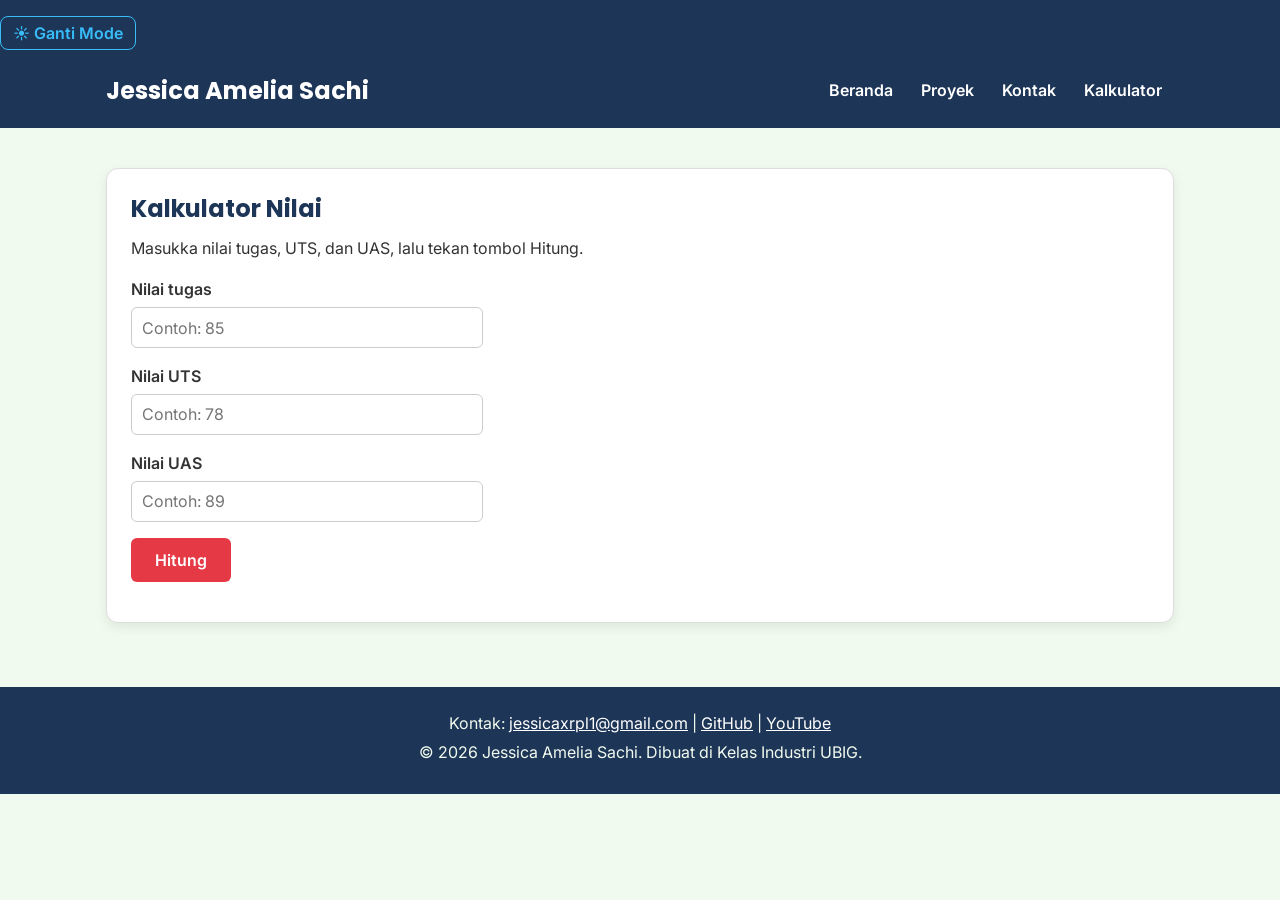
==== kalkulator.html @ 443a861c "feat: tambah latihan javascript dasar" ====
<!DOCTYPE html>
<html lang="id">
<head>
  <meta charset="UTF-8">
  <meta name="viewport" content="width=device-width, initial-scale=1.0">
  <title>Jessica Amelia Sachi | Kalkulator</title>
  <link rel="icon" href="img/foto-profil.png">
  <link rel="preconnect" href="https://fonts.googleapis.com">
  <link rel="preconnect" href="https://fonts.gstatic.com" crossorigin>
  <link href="https://fonts.googleapis.com/css2?family=Inter:wght@400;600&family=Poppins:wght@600;700&display=swap" rel="stylesheet">
  <link rel="stylesheet" href="css/style.css">
  <script src="js/kalkulator.js" defer></script>
</head>
<body>
  <header>
           <button id="btnToggleTema" class="btn-tema" type="button">☀ Ganti Mode</button>
      <script src="js/tema.js" defer></script>
    <div class="container navbar">
      <h1>Jessica Amelia Sachi</h1>
      <nav class="menu-laptop">
        <ul>
          <li><a href="index.html">Beranda</a></li>
          <li><a href="proyek.html">Proyek</a></li>
          <li><a href="kontak.html">Kontak</a></li>
          <li><a href="kalkulator.html">Kalkulator</a></li>
        </ul>
      </nav>
      <!-- Tantangan: menu ponsel yang bisa dibuka-tutup -->
      <details class="menu-ponsel">
        <summary>Menu</summary>
        <nav>
          <ul>
            <li><a href="index.html">Beranda</a></li>
            <li><a href="proyek.html">Proyek</a></li>
            <li><a href="kontak.html">Kontak</a></li>
            <li><a href="kalkulator.html">Kalkulator</a></li>
          </ul>
        </nav>
      </details>
    </div>
  </header>

  <main>
    <div class="container">
      <section class="kartu">
        <h2>Kalkulator Nilai</h2>
        <p>Masukka nilai tugas, UTS, dan UAS, lalu tekan tombol Hitung.</p>

        <form>
          <p>
            <label for="nama">Nilai tugas</label><br>
            <input type="text" id="nama" name="nilai tugas" placeholder="Contoh: 85" required>
          </p>
          <p>
            <label for="email">Nilai UTS</label><br>
            <input type="text" id="email" name="nilai uts" placeholder="Contoh: 78" required>
          </p>
          <p>
            <label for="hp">Nilai UAS</label><br>
            <input type="text" id="hp" name="nilai uas" placeholder="Contoh: 89" required>
          </p>
          <p>
          <button type="submit">Hitung</button>
        </form>
      </section>
    </div>
  </main>

  <footer>
    <p>Kontak: <a href="mailto:jessicaxrpl1@gmail.com">jessicaxrpl1@gmail.com</a> |
      <a href="https://github.com/jessicaxrpl1-ops" target="_blank">GitHub</a> |
      <a href="https://www.youtube.com/@jeasha_4rdv" target="_blank">YouTube</a></p>
    <p>&copy; 2026 Jessica Amelia Sachi. Dibuat di Kelas Industri UBIG.</p>
  </footer>
  <script src="js/kalkulator.js" defer></script>
</body>
</html>
---- css/style.css ----
/* Gaya portofolio Andi Pratama
   Palet: #1D3557 (utama), #E63946 (aksen), #F1FAEE (latar)
   Huruf: Poppins (judul), Inter (isi)
   Tata letak: mobile first, titik ubah 768px (tablet) dan 1024px (laptop) */

/* 1. Reset */
* {
  box-sizing: border-box;
  margin: 0;
}

img {
  max-width: 100%;
  height: auto;
}

/* 2. Dasar halaman: warna dan huruf */
body {
  font-family: "Inter", Arial, sans-serif;
  font-size: 1rem;
  line-height: 1.6;
  color: #333333;
  background-color: #F1FAEE;
}

h1, h2, h3 {
  font-family: "Poppins", Arial, sans-serif;
  color: #1D3557;
  line-height: 1.3;
}

h2 {
  margin-bottom: 0.75rem;
}

p, ul, ol {
  margin-bottom: 1rem;
}

a {
  color: #E63946;
}

/* 3. Wadah, header, dan menu */
.container {
  max-width: 1100px;
  margin: 0 auto;
  padding: 0 1rem;
}

header {
  background-color: #1D3557;
  color: #FFFFFF;
  padding: 1rem 0;
}

header h1 {
  color: #FFFFFF;
  font-size: 1.5rem;
}

.navbar {
  display: flex;
  flex-wrap: wrap;
  justify-content: space-between;
  align-items: center;
  gap: 0.5rem;
}

nav ul {
  display: flex;
  gap: 0.25rem;
  padding: 0;
  margin: 0;
  list-style: none;
}

nav a {
  display: inline-block;
  padding: 0.5rem 0.75rem;
  border-radius: 6px;
  color: #FFFFFF;
  font-weight: 600;
  text-decoration: none;
}

/* Tantangan: menu ponsel buka-tutup dengan details */
.menu-laptop {
  display: none;
}

.menu-ponsel summary {
  padding: 0.5rem 0.75rem;
  border: 1px solid #FFFFFF;
  border-radius: 6px;
  font-weight: 600;
  cursor: pointer;
}

.menu-ponsel ul {
  flex-direction: column;
  margin-top: 0.5rem;
}

/* 4. Isi utama, hero, dan kartu */
main {
  padding: 1.5rem 0;
}

.hero {
  display: flex;
  flex-direction: column;
  align-items: center;
  gap: 1.5rem;
  padding: 1rem 0 2rem;
  text-align: center;
}

.hero img {
  border: 4px solid #E63946;
  border-radius: 50%;
}

.hero h2 {
  font-size: 2rem;
}

.tombol {
  display: inline-block;
  padding: 0.75rem 1.5rem;
  border-radius: 6px;
  background-color: #E63946;
  color: #FFFFFF;
  font-weight: 600;
  text-decoration: none;
}

.kartu {
  background-color: #FFFFFF;
  padding: 1rem;
  margin-bottom: 1.5rem;
  border: 1px solid #DDDDDD;
  border-radius: 12px;
  box-shadow: 0 4px 12px rgba(0, 0, 0, 0.08);
}

.daftar-kartu {
  display: flex;
  flex-wrap: wrap;
  gap: 1.5rem;
  margin-bottom: 1.5rem;
}

.daftar-kartu .kartu {
  flex: 1 1 280px;
  margin-bottom: 0;
}

article img {
  border-radius: 8px;
  border: 1px solid #DDDDDD;
}

/* 5. Tabel */
table {
  border-collapse: collapse;
}

caption {
  font-weight: 600;
  text-align: left;
  margin-bottom: 0.5rem;
}

th, td {
  border: 1px solid #CCCCCC;
  padding: 0.5rem 0.75rem;
  text-align: left;
}

th {
  background-color: #1D3557;
  color: #FFFFFF;
}

/* 6. Form */
label {
  font-weight: 600;
}

input, select, textarea {
  width: 100%;
  max-width: 22rem;
  padding: 0.6rem;
  margin-top: 0.25rem;
  border: 1px solid #CCCCCC;
  border-radius: 6px;
  font-family: inherit;
  font-size: 1rem;
}

button {
  padding: 0.75rem 1.5rem;
  border: none;
  border-radius: 6px;
  background-color: #E63946;
  color: #FFFFFF;
  font-family: inherit;
  font-size: 1rem;
  font-weight: 600;
  cursor: pointer;
}

/* 7. Footer */
footer {
  background-color: #1D3557;
  color: #F1FAEE;
  text-align: center;
  padding: 1.5rem;
}

footer p {
  margin-bottom: 0.25rem;
}

footer a {
  color: #FFFFFF;
}

/* 8. Tablet: lebar layar 768px ke atas */
@media (min-width: 768px) {
  .menu-laptop {
    display: block;
  }

  .menu-ponsel {
    display: none;
  }

  .hero {
    flex-direction: row;
    padding: 2rem 0 3rem;
    text-align: left;
  }

  .kartu {
    padding: 1.5rem;
  }
}

/* 9. Laptop: lebar layar 1024px ke atas */
@media (min-width: 1024px) {
  main {
    padding: 2.5rem 0;
  }

  .hero {
    gap: 3rem;
  }

  .hero h2 {
    font-size: 2.75rem;
  }
}
/* 8. Kalkulator */
label {
  font-weight: 600;
}

input, select, textarea {
  width: 100%;
  max-width: 22rem;
  padding: 0.6rem;
  margin-top: 0.25rem;
  border: 1px solid #CCCCCC;
  border-radius: 6px;
  font-family: inherit;
  font-size: 1rem;
}

button {
  padding: 0.75rem 1.5rem;
  border: none;
  border-radius: 6px;
  background-color: #E63946;
  color: #FFFFFF;
  font-family: inherit;
  font-size: 1rem;
  font-weight: 600;
  cursor: pointer;
}
/* ===== CSS Tombol Toggle ===== */
.btn-tema {
  background: transparent;
  border: 1px solid #38bdf8;
  color: #38bdf8;
  padding: 6px 12px;
  border-radius: 8px;
  cursor: pointer;
  margin-bottom: 20px;
  transition: 0.3s;
}

.btn-tema:hover {
  background: #1d3557;
  color: #ffffff;
}
/* ===== CSS Light Mode (State) ===== */
/* Ketika body memiliki class .light-mode, timpa warna aslinya */
body.light-mode {
  background-color: #ffffff;
  color: #a8abb3;
}
body.light-mode .profile-card {
  background-color: #ffffff;
  border-color: #90949a;
  box-shadow: 0 10px 25px #2f537a;
}
body.light-mode .student-name {
  color: #126293;
}
body.light-mode .card-aside {
  border-color: #cbd5e1;
}
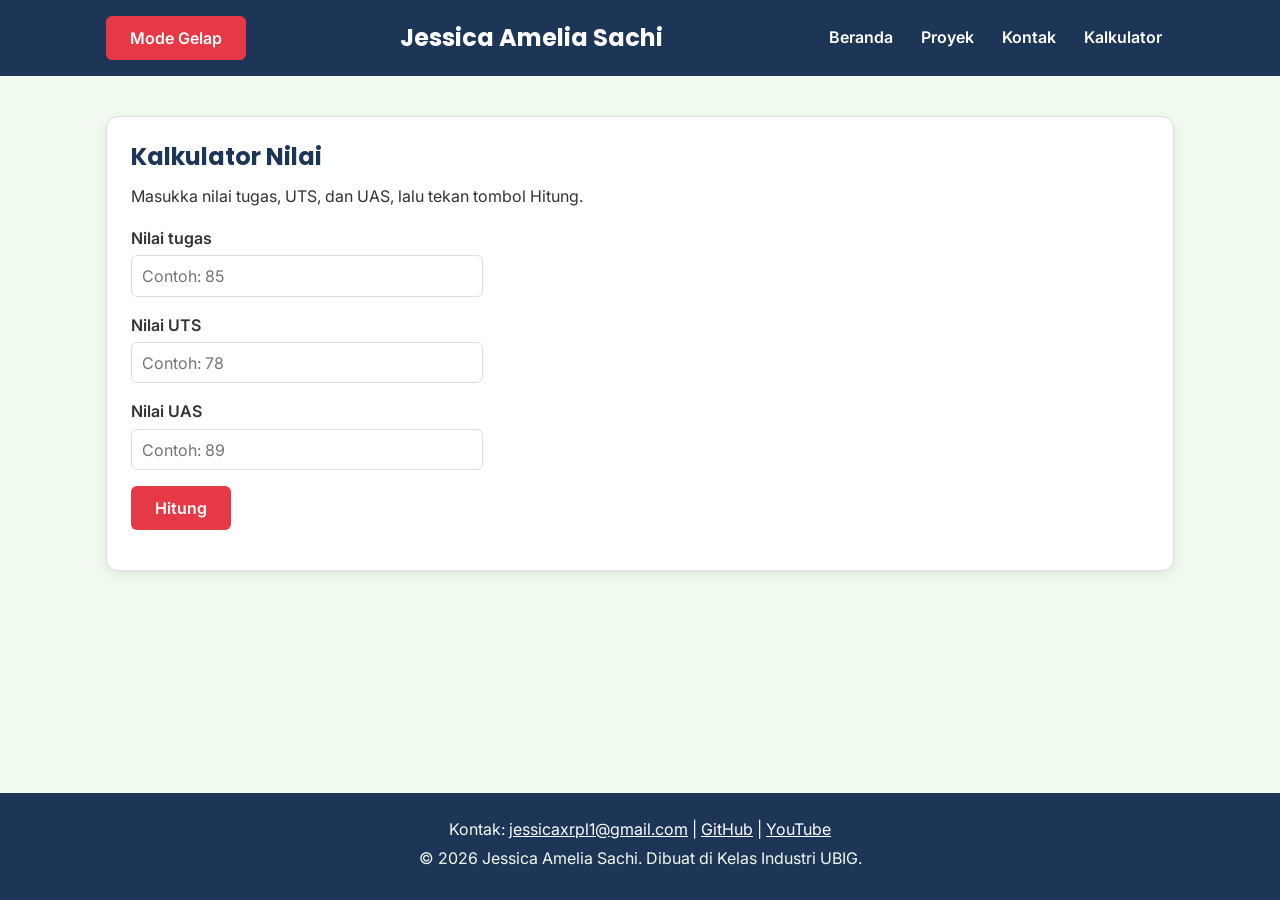
==== commit 9fc6cb9e: "feat:  tambah keahlian dinamis, mode gelap, dan filter proyek" ====
--- a/kalkulator.html
+++ b/kalkulator.html
@@ -10,12 +10,13 @@
   <link href="https://fonts.googleapis.com/css2?family=Inter:wght@400;600&family=Poppins:wght@600;700&display=swap" rel="stylesheet">
   <link rel="stylesheet" href="css/style.css">
   <script src="js/kalkulator.js" defer></script>
+  <script src="js/tema.js" defer></script>
 </head>
 <body>
   <header>
-           <button id="btnToggleTema" class="btn-tema" type="button">☀ Ganti Mode</button>
       <script src="js/tema.js" defer></script>
     <div class="container navbar">
+        <button type="button" id="tombol-tema" class="tombol tema">Mode Gelap</button>
       <h1>Jessica Amelia Sachi</h1>
       <nav class="menu-laptop">
         <ul>
@@ -49,19 +50,20 @@
         <form>
           <p>
             <label for="nama">Nilai tugas</label><br>
-            <input type="text" id="nama" name="nilai tugas" placeholder="Contoh: 85" required>
+            <input type="text" id="nama" name="nilai_tugas" placeholder="Contoh: 85" required>
           </p>
           <p>
             <label for="email">Nilai UTS</label><br>
-            <input type="text" id="email" name="nilai uts" placeholder="Contoh: 78" required>
+            <input type="text" id="email" name="nilai_uts" placeholder="Contoh: 78" required>
           </p>
           <p>
             <label for="hp">Nilai UAS</label><br>
-            <input type="text" id="hp" name="nilai uas" placeholder="Contoh: 89" required>
+            <input type="text" id="hp" name="nilai_uas" placeholder="Contoh: 89" required>
           </p>
           <p>
           <button type="submit">Hitung</button>
         </form>
+        <p id="hasil"></p>
       </section>
     </div>
   </main>
--- a/css/style.css
+++ b/css/style.css
@@ -15,17 +15,32 @@
 }
 
 /* 2. Dasar halaman: warna dan huruf */
+/* PENANDA FOOTER: body dibuat setinggi layar dan disusun vertikal. */
+:root {
+  --warna-utama: #1D3557;
+  --warna-judul: #1D3557;
+  --warna-aksen: #E63946;
+  --warna-tautan: #E63946;
+  --warna-latar: #F1FAEE;
+  --warna-teks: #333333;
+  --warna-kartu: #FFFFFF;
+  --warna-garis: #DDDDDD;
+}
+
 body {
+  display: flex;
+  flex-direction: column;
+  min-height: 100vh;
   font-family: "Inter", Arial, sans-serif;
   font-size: 1rem;
   line-height: 1.6;
-  color: #333333;
-  background-color: #F1FAEE;
+  color: var(--warna-teks);
+  background-color: var(--warna-latar);
 }
 
 h1, h2, h3 {
   font-family: "Poppins", Arial, sans-serif;
-  color: #1D3557;
+  color: var(--warna-judul);
   line-height: 1.3;
 }
 
@@ -38,7 +53,7 @@
 }
 
 a {
-  color: #E63946;
+  color: var(--warna-tautan);
 }
 
 /* 3. Wadah, header, dan menu */
@@ -49,7 +64,7 @@
 }
 
 header {
-  background-color: #1D3557;
+  background-color: var(--warna-utama);
   color: #FFFFFF;
   padding: 1rem 0;
 }
@@ -103,7 +118,9 @@
 }
 
 /* 4. Isi utama, hero, dan kartu */
+/* PENANDA FOOTER: main mengisi ruang kosong sebelum footer. */
 main {
+  flex: 1;
   padding: 1.5rem 0;
 }
 
@@ -129,17 +146,17 @@
   display: inline-block;
   padding: 0.75rem 1.5rem;
   border-radius: 6px;
-  background-color: #E63946;
+  background-color: var(--warna-aksen);
   color: #FFFFFF;
   font-weight: 600;
   text-decoration: none;
 }
 
 .kartu {
-  background-color: #FFFFFF;
+  background-color: var(--warna-kartu);
   padding: 1rem;
   margin-bottom: 1.5rem;
-  border: 1px solid #DDDDDD;
+  border: 1px solid var(--warna-garis);
   border-radius: 12px;
   box-shadow: 0 4px 12px rgba(0, 0, 0, 0.08);
 }
@@ -158,7 +175,7 @@
 
 article img {
   border-radius: 8px;
-  border: 1px solid #DDDDDD;
+  border: 1px solid var(--warna-garis);
 }
 
 /* 5. Tabel */
@@ -173,13 +190,13 @@
 }
 
 th, td {
-  border: 1px solid #CCCCCC;
+  border: 1px solid var(--warna-garis);
   padding: 0.5rem 0.75rem;
   text-align: left;
 }
 
 th {
-  background-color: #1D3557;
+  background-color: var(--warna-utama);
   color: #FFFFFF;
 }
 
@@ -193,8 +210,10 @@
   max-width: 22rem;
   padding: 0.6rem;
   margin-top: 0.25rem;
-  border: 1px solid #CCCCCC;
-  border-radius: 6px;
+  border: 1px solid var(--warna-garis);
+  border-radius: 6px;
+  color: var(--warna-teks);
+  background-color: var(--warna-kartu);
   font-family: inherit;
   font-size: 1rem;
 }
@@ -203,7 +222,7 @@
   padding: 0.75rem 1.5rem;
   border: none;
   border-radius: 6px;
-  background-color: #E63946;
+  background-color: var(--warna-aksen);
   color: #FFFFFF;
   font-family: inherit;
   font-size: 1rem;
@@ -213,7 +232,7 @@
 
 /* 7. Footer */
 footer {
-  background-color: #1D3557;
+  background-color: var(--warna-utama);
   color: #F1FAEE;
   text-align: center;
   padding: 1.5rem;
@@ -262,63 +281,45 @@
     font-size: 2.75rem;
   }
 }
-/* 8. Kalkulator */
-label {
-  font-weight: 600;
-}
-
-input, select, textarea {
-  width: 100%;
-  max-width: 22rem;
-  padding: 0.6rem;
-  margin-top: 0.25rem;
-  border: 1px solid #CCCCCC;
-  border-radius: 6px;
-  font-family: inherit;
-  font-size: 1rem;
-}
-
-button {
-  padding: 0.75rem 1.5rem;
-  border: none;
-  border-radius: 6px;
-  background-color: #E63946;
-  color: #FFFFFF;
-  font-family: inherit;
-  font-size: 1rem;
-  font-weight: 600;
-  cursor: pointer;
-}
-/* ===== CSS Tombol Toggle ===== */
-.btn-tema {
-  background: transparent;
-  border: 1px solid #38bdf8;
-  color: #38bdf8;
-  padding: 6px 12px;
-  border-radius: 8px;
-  cursor: pointer;
-  margin-bottom: 20px;
-  transition: 0.3s;
-}
-
-.btn-tema:hover {
-  background: #1d3557;
-  color: #ffffff;
-}
-/* ===== CSS Light Mode (State) ===== */
-/* Ketika body memiliki class .light-mode, timpa warna aslinya */
-body.light-mode {
-  background-color: #ffffff;
-  color: #a8abb3;
-}
-body.light-mode .profile-card {
-  background-color: #ffffff;
-  border-color: #90949a;
-  box-shadow: 0 10px 25px #2f537a;
-}
-body.light-mode .student-name {
-  color: #126293;
-}
-body.light-mode .card-aside {
-  border-color: #cbd5e1;
-}
+
+/* 10. Tombol tema, filter, dan label kategori */
+.tombol-tema {
+  padding: 0.5rem 0.9rem;
+  border: 2px solid #FFFFFF;
+  background-color: transparent;
+  font-size: 0.9rem;
+}
+
+.filter-proyek {
+  display: flex;
+  flex-wrap: wrap;
+  gap: 0.5rem;
+  margin-bottom: 1rem;
+}
+
+.filter-proyek-tombol {
+  padding: 0.5rem 0.9rem;
+}
+
+.filter-proyek-tombol.aktif {
+  background-color: var(--warna-utama);
+}
+
+.label {
+  display: inline-block;
+  margin-bottom: 0.5rem;
+  color: var(--warna-aksen);
+  font-weight: 600;
+}
+
+/* 11. Tema gelap */
+body.gelap {
+  --warna-utama: #24364B;
+  --warna-judul: #E3E8EE;
+  --warna-aksen: #E63946;
+  --warna-tautan: #E63946;
+  --warna-latar: #121A24;
+  --warna-teks: #E3E8EE;
+  --warna-kartu: #1C2938;
+  --warna-garis: #3A4A5D;
+}
